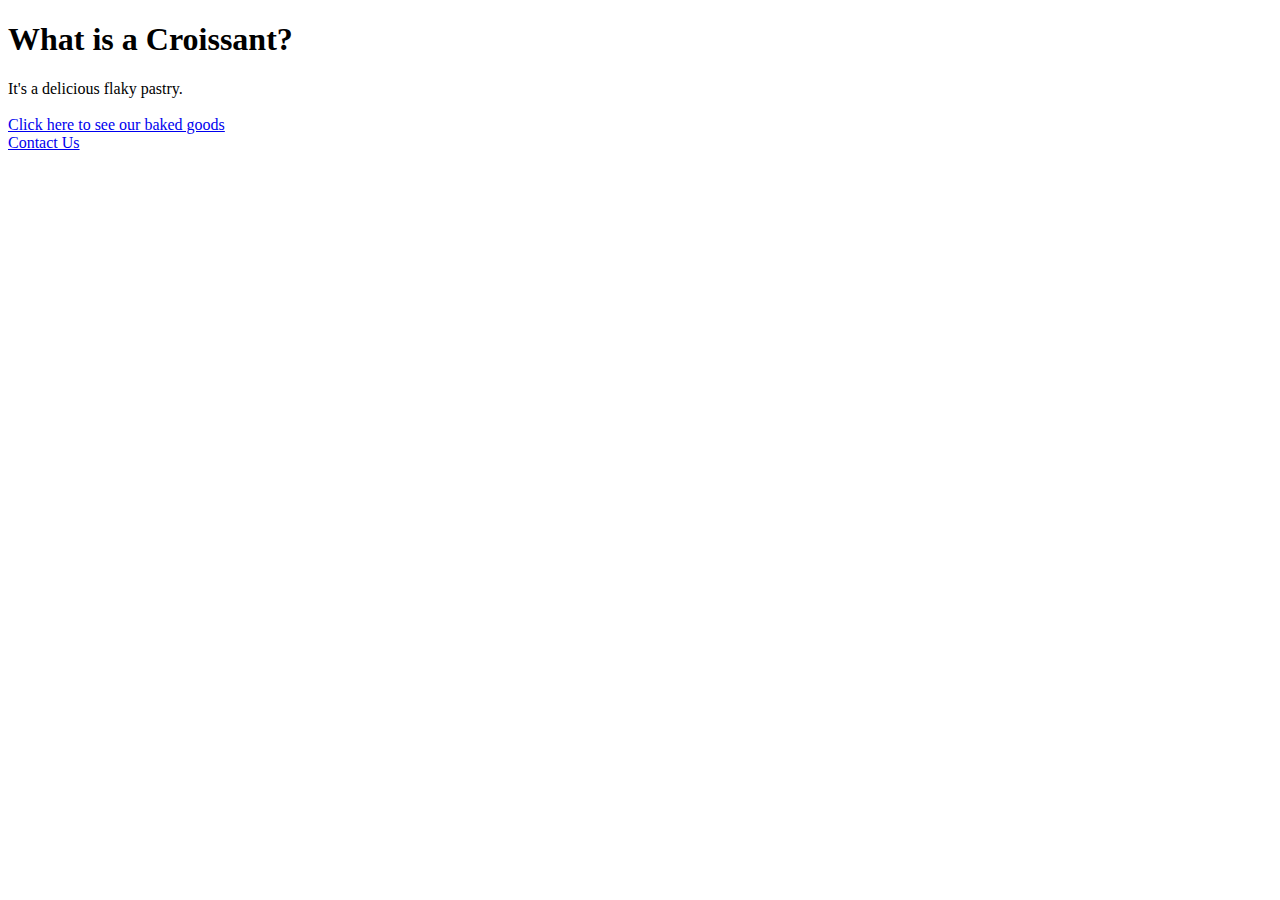
==== index.html @ 276b8cd9 "Added css file" ====
<!DOCTYPE html>
<html lang="en">
<head>
    <meta charset="UTF-8">
    <meta http-equiv="X-UA-Compatible" content="IE=edge">
    <meta name="viewport" content="width=device-width, initial-scale=1.0">
    <title>Home</title>
</head>
<body>
    <h1>What is a Croissant?</h1>
    It's a delicious flaky pastry.
    <br />
      <br />

    <a href="/photo.html">Click here to see our baked goods</a>
     <div>
    <a href="/contact.html">Contact Us</a>
    </div>

</body>
</html>
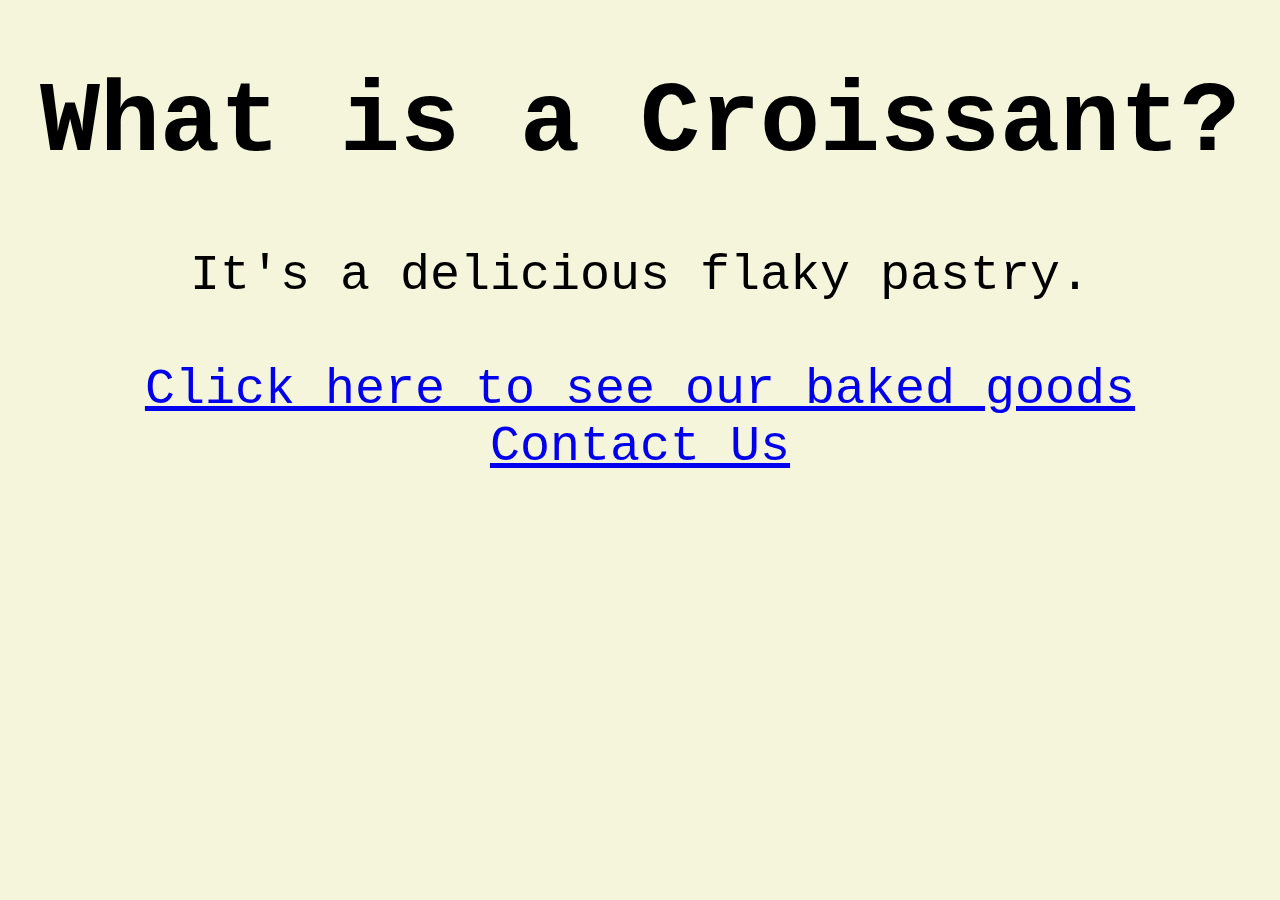
==== commit 2b146707: "Added Css styling" ====
--- a/index.html
+++ b/index.html
@@ -4,6 +4,7 @@
     <meta charset="UTF-8">
     <meta http-equiv="X-UA-Compatible" content="IE=edge">
     <meta name="viewport" content="width=device-width, initial-scale=1.0">
+    <link rel="stylesheet" href="/css/styles.css">
     <title>Home</title>
 </head>
 <body>
--- a/css/styles.css
+++ b/css/styles.css
@@ -0,0 +1,7 @@
+body{
+background-color: beige;
+text-align: center;
+font-family: 'Courier New', Courier, monospace;
+font-size: 50px;
+
+}